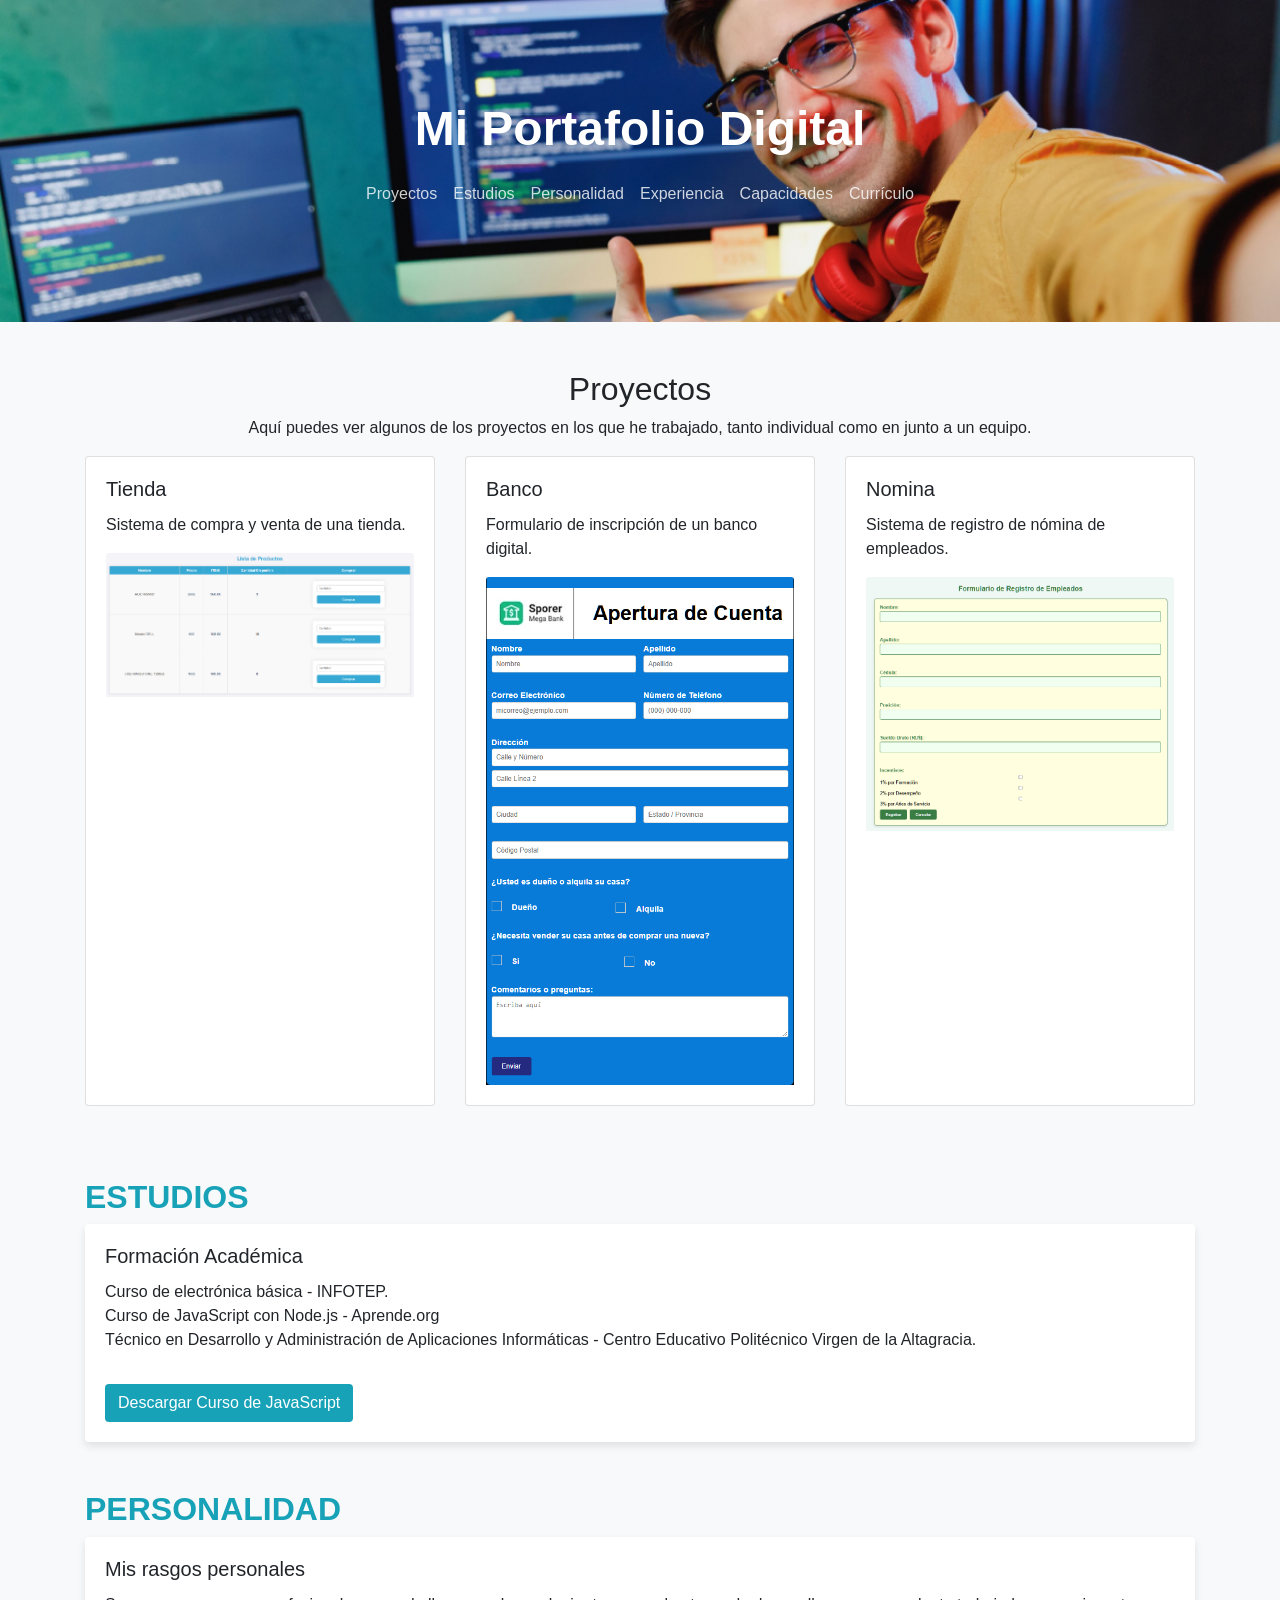
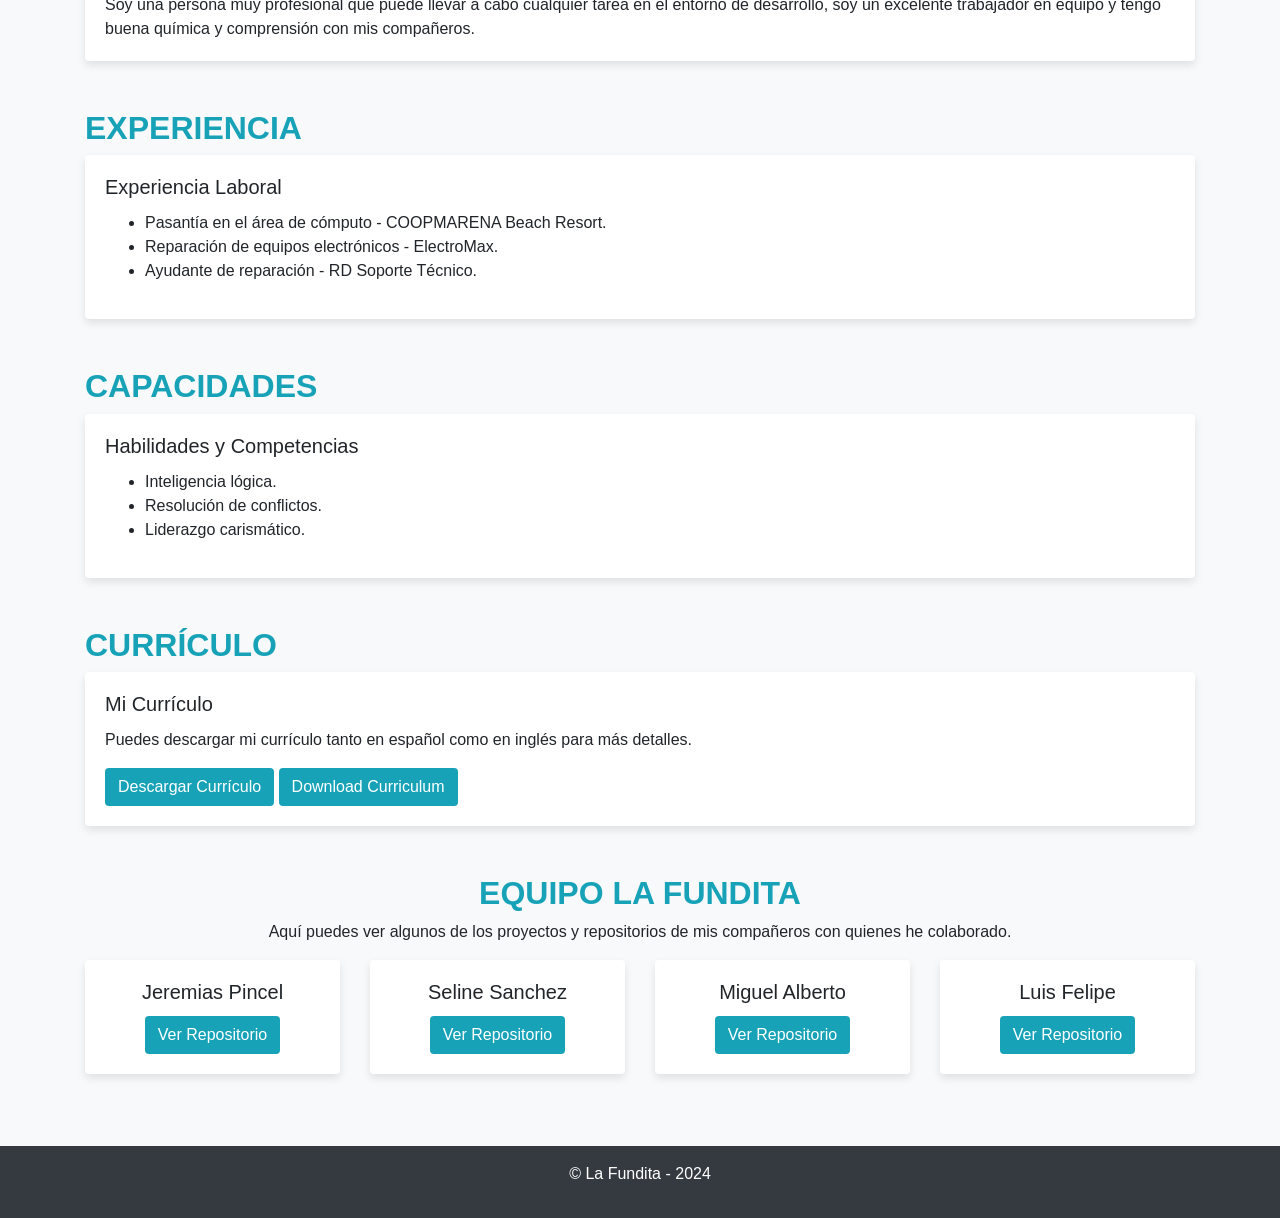
==== index.html @ 9938d166 "Formato cambiado" ====
<!DOCTYPE html>
<html lang="es">
<head>
    <meta charset="UTF-8">
    <meta name="viewport" content="width=device-width, initial-scale=1.0">
    <title>Portafolio Digital</title>
    <!-- Bootstrap CSS -->
    <link href="https://stackpath.bootstrapcdn.com/bootstrap/4.5.2/css/bootstrap.min.css" rel="stylesheet">
    <style>
        body {
            background-color: #f8f9fa;
        }
        .section-header {
            color: #17a2b8;
            text-transform: uppercase;
            font-weight: bold;
        }
        .card-section {
            box-shadow: 0 4px 8px rgba(0, 0, 0, 0.1);
            transition: transform 0.3s;
            border: none;
        }
        .card-section:hover {
            transform: scale(1.05);
        }
        .btn-download {
            color: white;
            background-color: #17a2b8;
        }
        .navbar-dark .navbar-nav .nav-link {
            color: rgba(255,255,255,.8);
            transition: color 0.2s;
        }
        .navbar-dark .navbar-nav .nav-link:hover {
            color: white;
        }

        .header-banner {
            background-image: url('Shutterstock_2161048459.jpg');
            background-size: cover;
            background-position: center;
            color: white;
            text-align: center;
            padding: 100px 0;
        }
        .header-banner h1 {
            font-size: 3rem;
            font-weight: bold;
        }
    </style>
</head>
<body>
    <!-- Cabecera con banner de fondo -->
    <header class="header-banner">
        <h1>Mi Portafolio Digital</h1>
        <nav class="navbar navbar-expand-lg navbar-dark">
            <div class="container">
                <button class="navbar-toggler" type="button" data-toggle="collapse" data-target="#navbarNav" aria-controls="navbarNav" aria-expanded="false" aria-label="Toggle navigation">
                    <span class="navbar-toggler-icon"></span>
                </button>
                <div class="collapse navbar-collapse" id="navbarNav">
                    <ul class="navbar-nav mx-auto">
                        <li class="nav-item"><a class="nav-link" href="#proyectos">Proyectos</a></li>
                        <li class="nav-item"><a class="nav-link" href="#estudios">Estudios</a></li>
                        <li class="nav-item"><a class="nav-link" href="#personalidad">Personalidad</a></li>
                        <li class="nav-item"><a class="nav-link" href="#experiencia">Experiencia</a></li>
                        <li class="nav-item"><a class="nav-link" href="#capacidades">Capacidades</a></li>
                        <li class="nav-item"><a class="nav-link" href="#curriculo">Currículo</a></li>
                    </ul>
                </div>
            </div>
        </nav>
    </header>

    <main class="container my-5">
        <!-- Proyectos -->
        <section id="proyectos" class="mb-5">
            <h2 class="text-center">Proyectos</h2>
            <p class="text-center">Aquí puedes ver algunos de los proyectos en los que he trabajado, tanto individual como en junto a un equipo.</p>
            <div class="row">
                <!-- Proyecto 1 -->
                <div class="col-md-4 mb-4">
                    <div class="card h-100">
                        <div class="card-body">
                            <h5 class="card-title">Tienda</h5>
                            <p class="card-text">Sistema de compra y venta de una tienda.</p>
                            <img src="Tienda.png" class="card-img-top" alt="Proyecto 1">
                        </div>
                    </div>
                </div>
                <!-- Proyecto 2 -->
                <div class="col-md-4 mb-4">
                    <div class="card h-100">
                        <div class="card-body">
                            <h5 class="card-title">Banco</h5>
                            <p class="card-text">Formulario de inscripción de un banco digital.</p>
                            <img src="Banco.png" class="card-img-top" alt="Proyecto 2">
                        </div>
                    </div>
                </div>
                <!-- Proyecto 3 -->
                <div class="col-md-4 mb-4">
                    <div class="card h-100">
                        <div class="card-body">
                            <h5 class="card-title">Nomina</h5>
                            <p class="card-text">Sistema de registro de nómina de empleados.</p>
                            <img src="Nomina.png" class="card-img-top" alt="Proyecto 3">
                        </div>
                    </div>
                </div>
            </div>
        </section>

        <!-- Estudios -->
        <section id="estudios" class="mb-5">
            <h2 class="section-header">Estudios</h2>
            <div class="card card-section mb-4">
                <div class="card-body">
                    <h5 class="card-title">Formación Académica</h5>
                    <ul class="list-unstyled">
                        <li><i class="fas fa-check-circle text-info"></i> Curso de electrónica básica - INFOTEP.</li>
                        <li><i class="fas fa-check-circle text-info"></i> Curso de JavaScript con Node.js - Aprende.org</li>
                        <li><i class="fas fa-check-circle text-info"></i> Técnico en Desarrollo y Administración de Aplicaciones Informáticas - Centro Educativo Politécnico Virgen de la Altagracia.</li>
                    </ul>
                    <a href="ab9d517b-6825-43b8-88dd-dc05dd70c2e0_certificado (1)_page-0001.jpg" download class="btn btn-download mt-3">Descargar Curso de JavaScript</a>
                </div>
            </div>
        </section>

        <!-- Personalidad -->
        <section id="personalidad" class="mb-5">
            <h2 class="section-header">Personalidad</h2>
            <div class="card card-section mb-4">
                <div class="card-body">
                    <h5 class="card-title">Mis rasgos personales</h5>
                    <p class="card-text">Soy una persona muy profesional que puede llevar a cabo cualquier tarea en el entorno de desarrollo,
                        soy un excelente trabajador en equipo y tengo buena química y comprensión con mis compañeros.</p>
                </div>
            </div>
        </section>

        <!-- Experiencia -->
        <section id="experiencia" class="mb-5">
            <h2 class="section-header">Experiencia</h2>
            <div class="card card-section mb-4">
                <div class="card-body">
                    <h5 class="card-title">Experiencia Laboral</h5>
                    <ul>
                        <li><i class="fas fa-check-circle text-info"></i> Pasantía en el área de cómputo - COOPMARENA Beach Resort.</li>
                        <li><i class="fas fa-check-circle text-info"></i> Reparación de equipos electrónicos - ElectroMax.</li>
                        <li><i class="fas fa-check-circle text-info"></i> Ayudante de reparación - RD Soporte Técnico.</li>
                    </ul>
                </div>
            </div>
        </section>

        <!-- Capacidades -->
        <section id="capacidades" class="mb-5">
            <h2 class="section-header">Capacidades</h2>
            <div class="card card-section mb-4">
                <div class="card-body">
                    <h5 class="card-title">Habilidades y Competencias</h5>
                    <ul>
                        <li><i class="fas fa-check-circle text-info"></i> Inteligencia lógica.</li>
                        <li><i class="fas fa-check-circle text-info"></i> Resolución de conflictos.</li>
                        <li><i class="fas fa-check-circle text-info"></i> Liderazgo carismático.</li>
                    </ul>
                </div>
            </div>
        </section>

        <!-- Currículo -->
        <section id="curriculo" class="mb-5">
            <h2 class="section-header">Currículo</h2>
            <div class="card card-section mb-4">
                <div class="card-body">
                    <h5 class="card-title">Mi Currículo</h5>
                    <p class="card-text">Puedes descargar mi currículo tanto en español como en inglés para más detalles.</p>
                    <a href="Curriculo.png" download class="btn btn-download">Descargar Currículo</a>
                    <a href="Curriculum.png" download class="btn btn-download">Download Curriculum</a>
                </div>
            </div>

        </section>
                <!-- Nueva sección: Colaboraciones -->
                <section id="colaboraciones" class="mb-5">
                    <h2 class="section-header text-center">Equipo La Fundita</h2>
                    <p class="text-center">Aquí puedes ver algunos de los proyectos y repositorios de mis compañeros con quienes he colaborado.</p>
                    <div class="row">
                        <!-- Colaborador 1 -->
                        <div class="col-md-3 mb-4">
                            <div class="card card-section h-100">
                                <div class="card-body text-center">
                                    <h5 class="card-title">Jeremias Pincel</h5>
                                    <a href="https://github.com/Jerex17/Portafolio" class="btn btn-download" target="_blank">Ver Repositorio</a>
                                </div>
                            </div>
                        </div>
                        <!-- Colaborador 2 -->
                        <div class="col-md-3 mb-4">
                            <div class="card card-section h-100">
                                <div class="card-body text-center">
                                    <h5 class="card-title">Seline Sanchez</h5>
                                    <a href="https://github.com/selinesd/PortafolioSeli" class="btn btn-download" target="_blank">Ver Repositorio</a>
                                </div>
                            </div>
                        </div>
                        <!-- Colaborador 3 -->
                        <div class="col-md-3 mb-4">
                            <div class="card card-section h-100">
                                <div class="card-body text-center">
                                    <h5 class="card-title">Miguel Alberto</h5>
                                    <a href="https://github.com/Miguelon574/Portafolio" class="btn btn-download" target="_blank">Ver Repositorio</a>
                                </div>
                            </div>
                        </div>
                        <!-- Colaborador 4 -->
                        <div class="col-md-3 mb-4">
                            <div class="card card-section h-100">
                                <div class="card-body text-center">
                                    <h5 class="card-title">Luis Felipe</h5>
                                    <a href="https://github.com/Felplex01/PortafolioLuis.git" class="btn btn-download" target="_blank">Ver Repositorio</a>
                                </div>
                            </div>
                        </div>
                    </div>
                </section>
    </main>

    <footer class="bg-dark text-white text-center py-3">
        <p>&copy; La Fundita - 2024</p>
    </footer>

    <!-- Bootstrap JS y jQuery -->
    <script src="https://code.jquery.com/jquery-3.5.1.min.js"></script>
    <script src="https://stackpath.bootstrapcdn.com/bootstrap/4.5.2/js/bootstrap.bundle.min.js"></script>
</body>
</html>
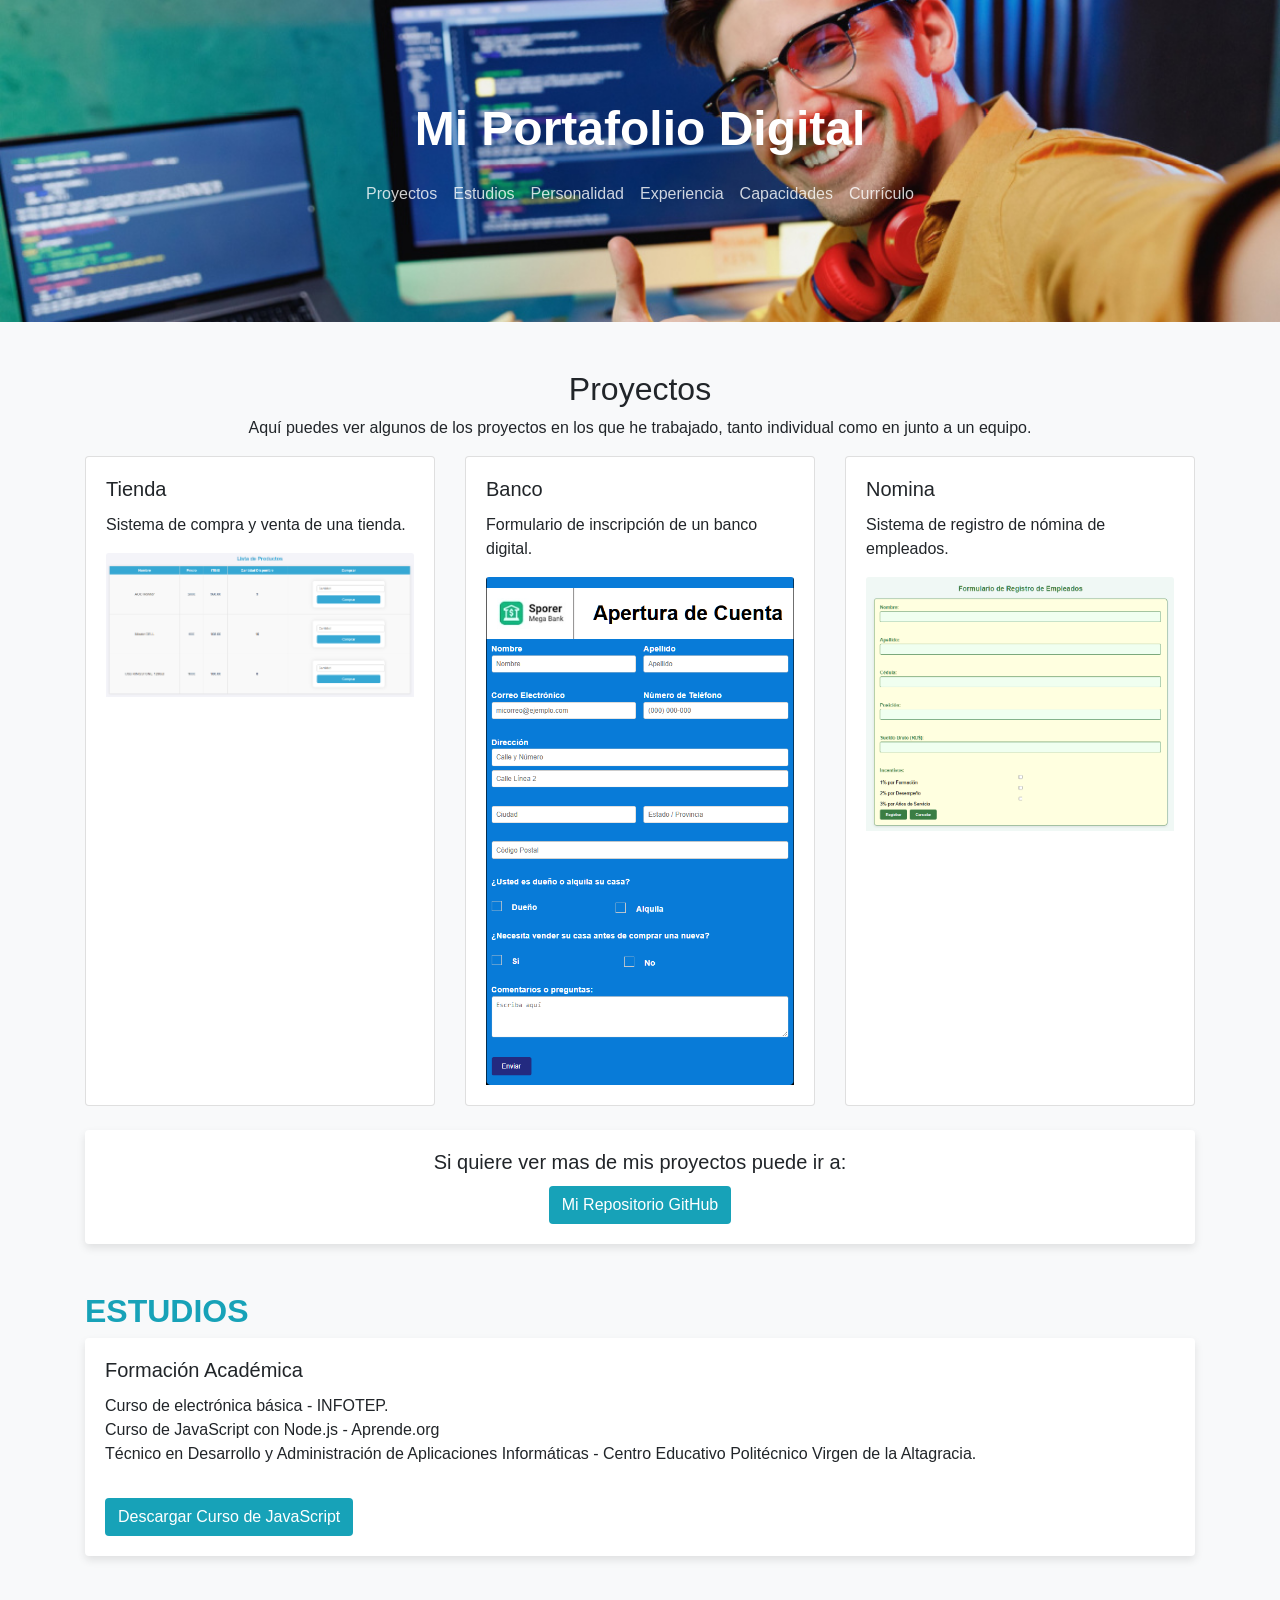
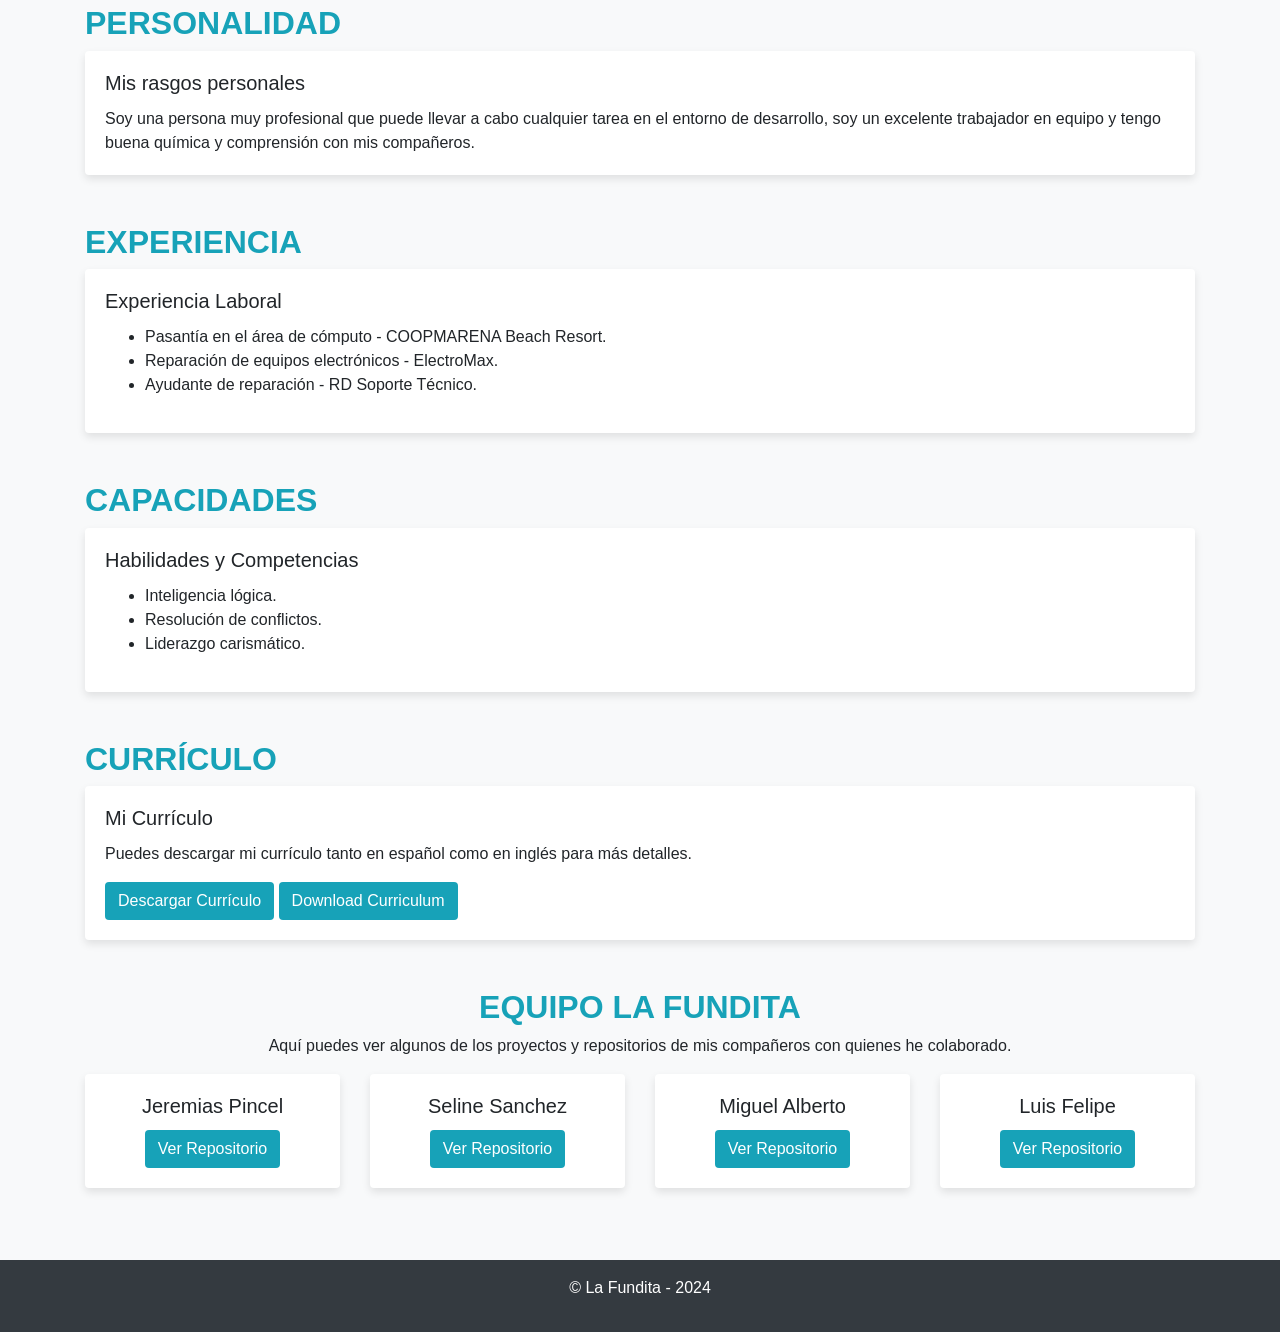
==== commit d3d54983: "Proyetos" ====
--- a/index.html
+++ b/index.html
@@ -109,6 +109,16 @@
                     </div>
                 </div>
             </div>
+            <div class="col-md-15 mb-4">
+                <div class="card card-section h-100">
+                    <div class="card-body text-center">
+                        <h5 class="card-title">Si quiere ver mas de mis proyectos puede ir a:</h5>
+                        <a href="https://github.com/ZetitaDev/Proyetos" class="btn btn-download" target="_blank">Mi Repositorio GitHub</a>
+                    </div>
+                </div>
+            </div>
+        </div>
+
         </section>
 
         <!-- Estudios -->
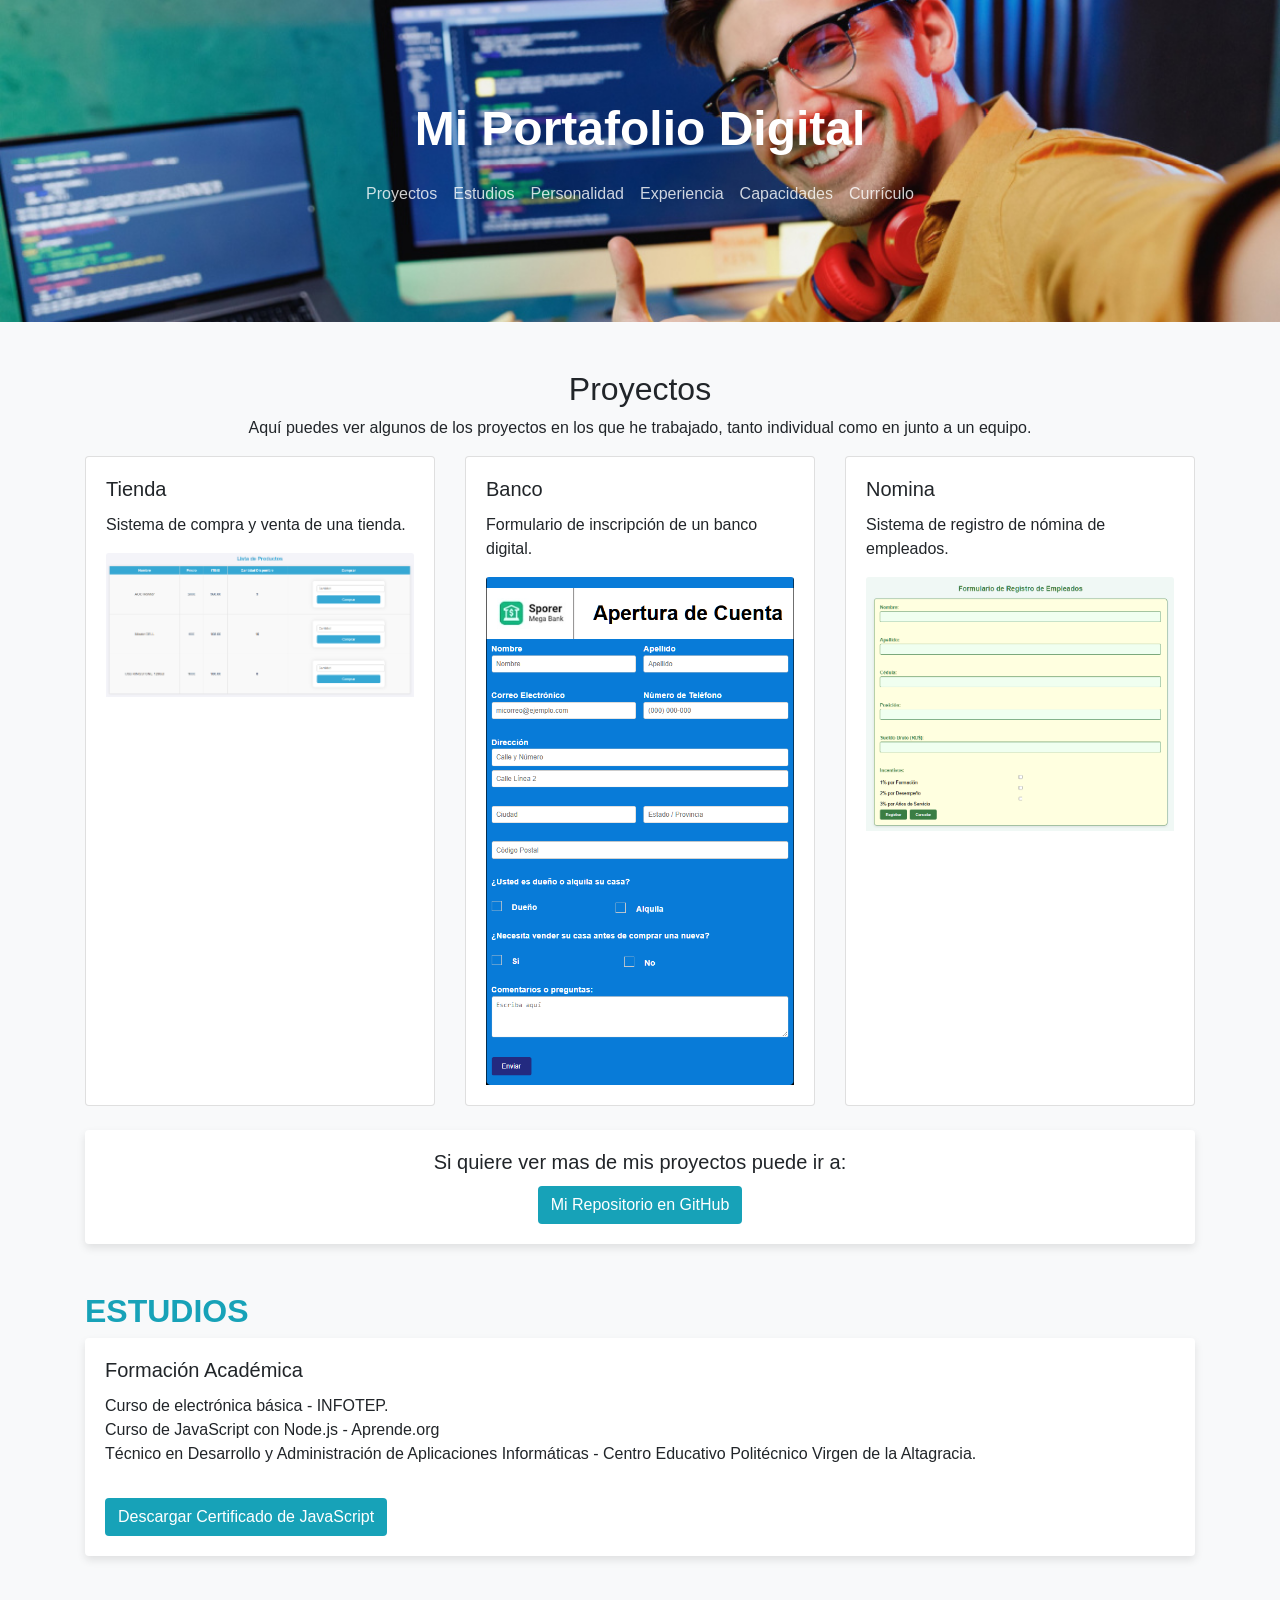
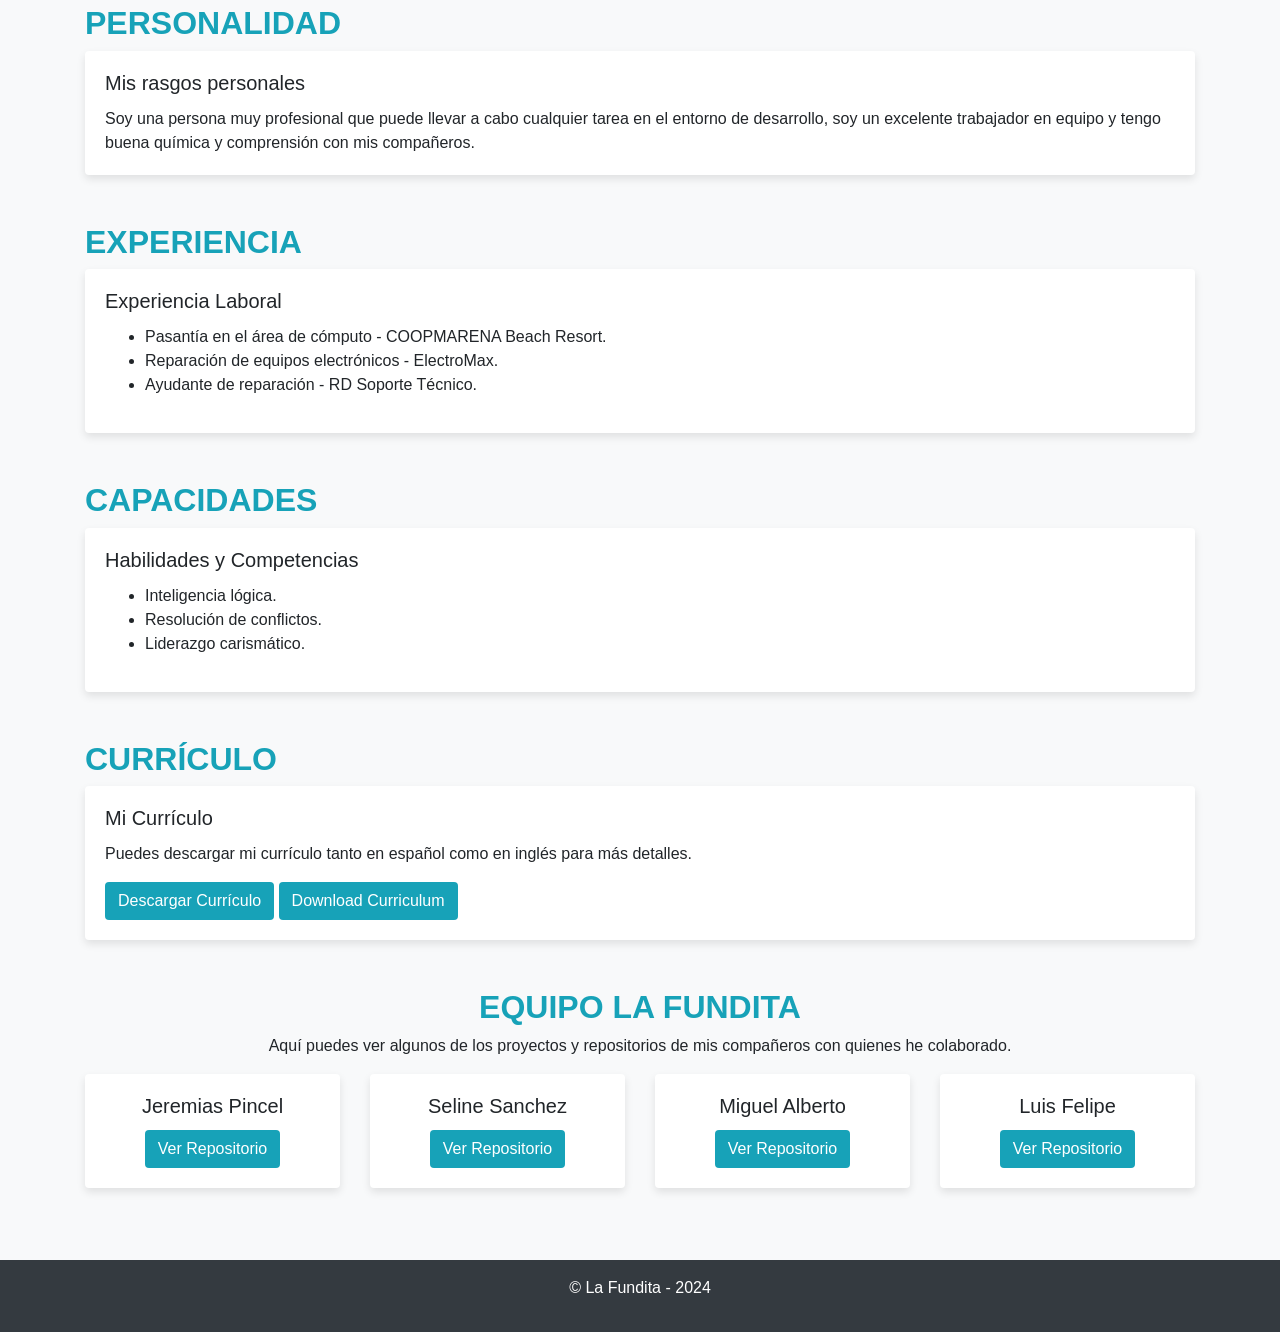
==== commit 343772f8: "Pagina corregida" ====
--- a/index.html
+++ b/index.html
@@ -113,7 +113,7 @@
                 <div class="card card-section h-100">
                     <div class="card-body text-center">
                         <h5 class="card-title">Si quiere ver mas de mis proyectos puede ir a:</h5>
-                        <a href="https://github.com/ZetitaDev/Proyetos" class="btn btn-download" target="_blank">Mi Repositorio GitHub</a>
+                        <a href="https://github.com/ZetitaDev/Proyetos" class="btn btn-download" target="_blank">Mi Repositorio en GitHub</a>
                     </div>
                 </div>
             </div>
@@ -132,7 +132,7 @@
                         <li><i class="fas fa-check-circle text-info"></i> Curso de JavaScript con Node.js - Aprende.org</li>
                         <li><i class="fas fa-check-circle text-info"></i> Técnico en Desarrollo y Administración de Aplicaciones Informáticas - Centro Educativo Politécnico Virgen de la Altagracia.</li>
                     </ul>
-                    <a href="ab9d517b-6825-43b8-88dd-dc05dd70c2e0_certificado (1)_page-0001.jpg" download class="btn btn-download mt-3">Descargar Curso de JavaScript</a>
+                    <a href="ab9d517b-6825-43b8-88dd-dc05dd70c2e0_certificado (1)_page-0001.jpg" download class="btn btn-download mt-3">Descargar Certificado de JavaScript</a>
                 </div>
             </div>
         </section>
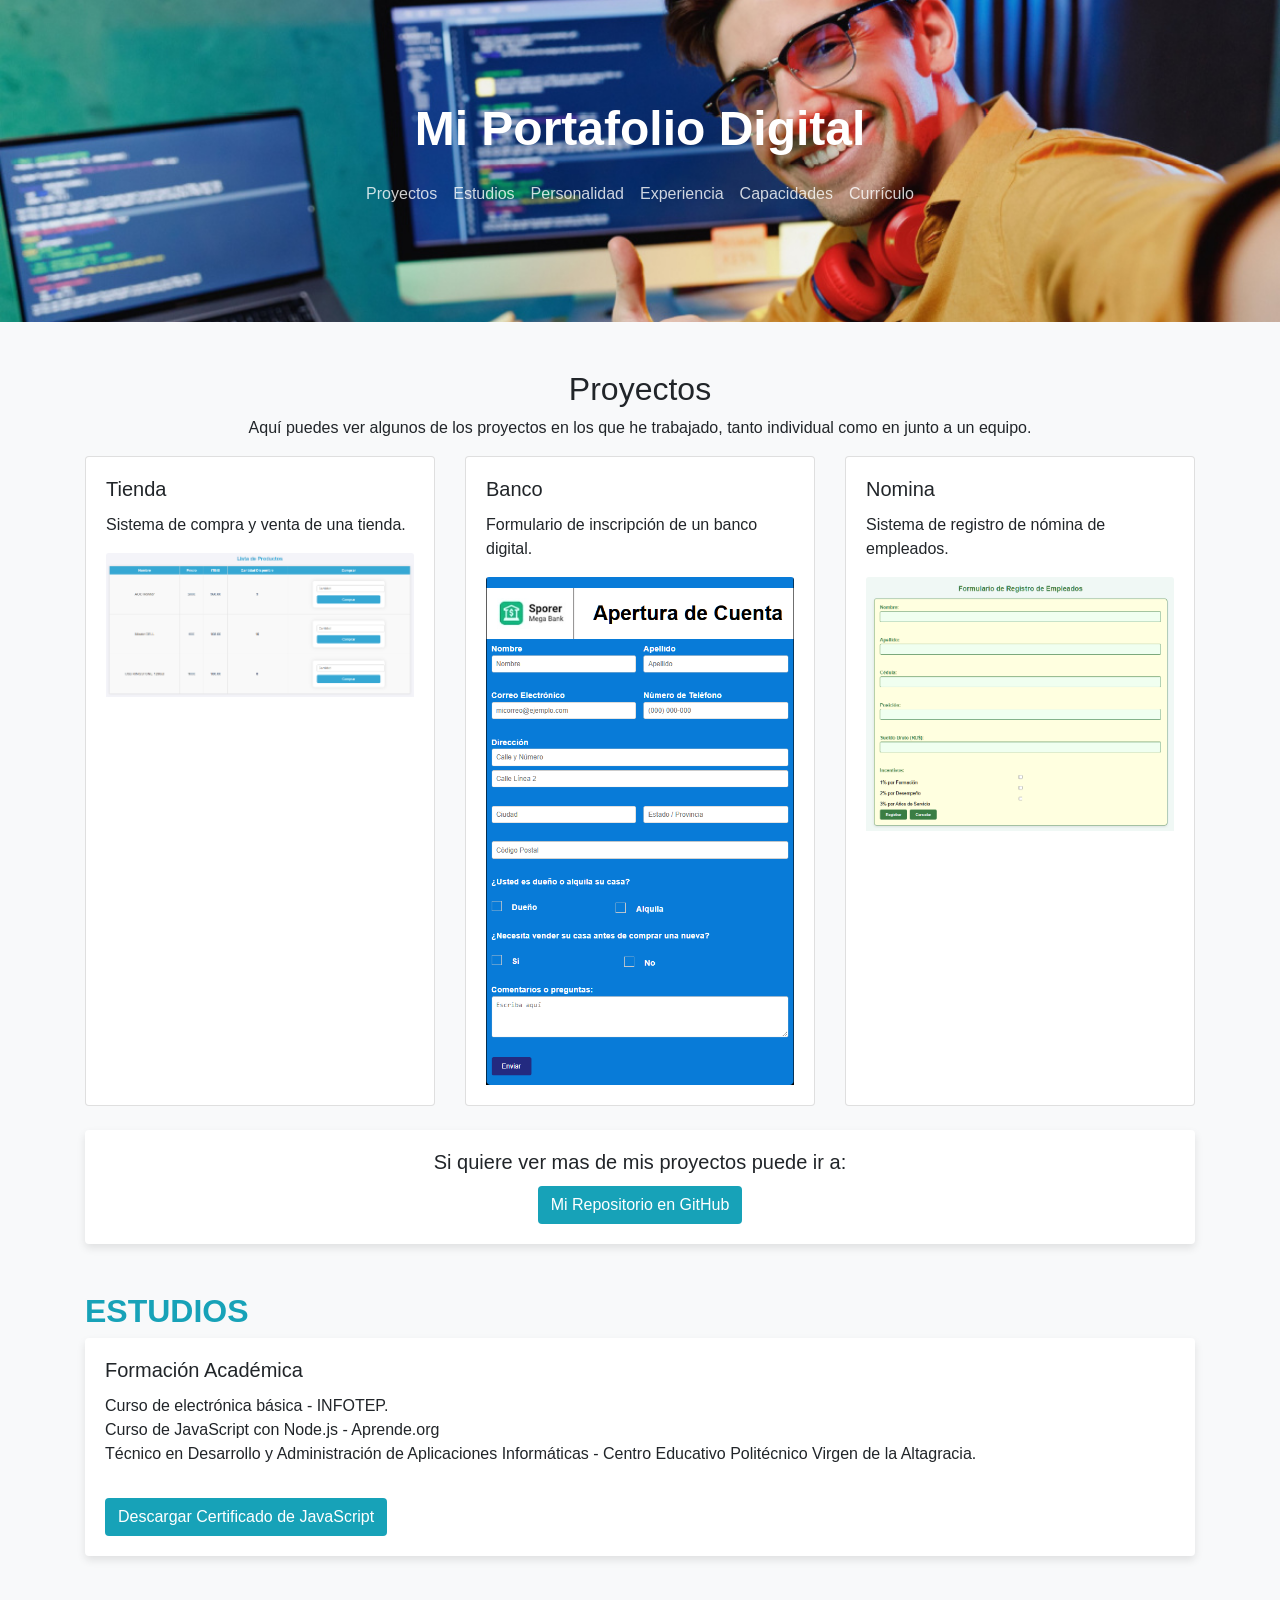
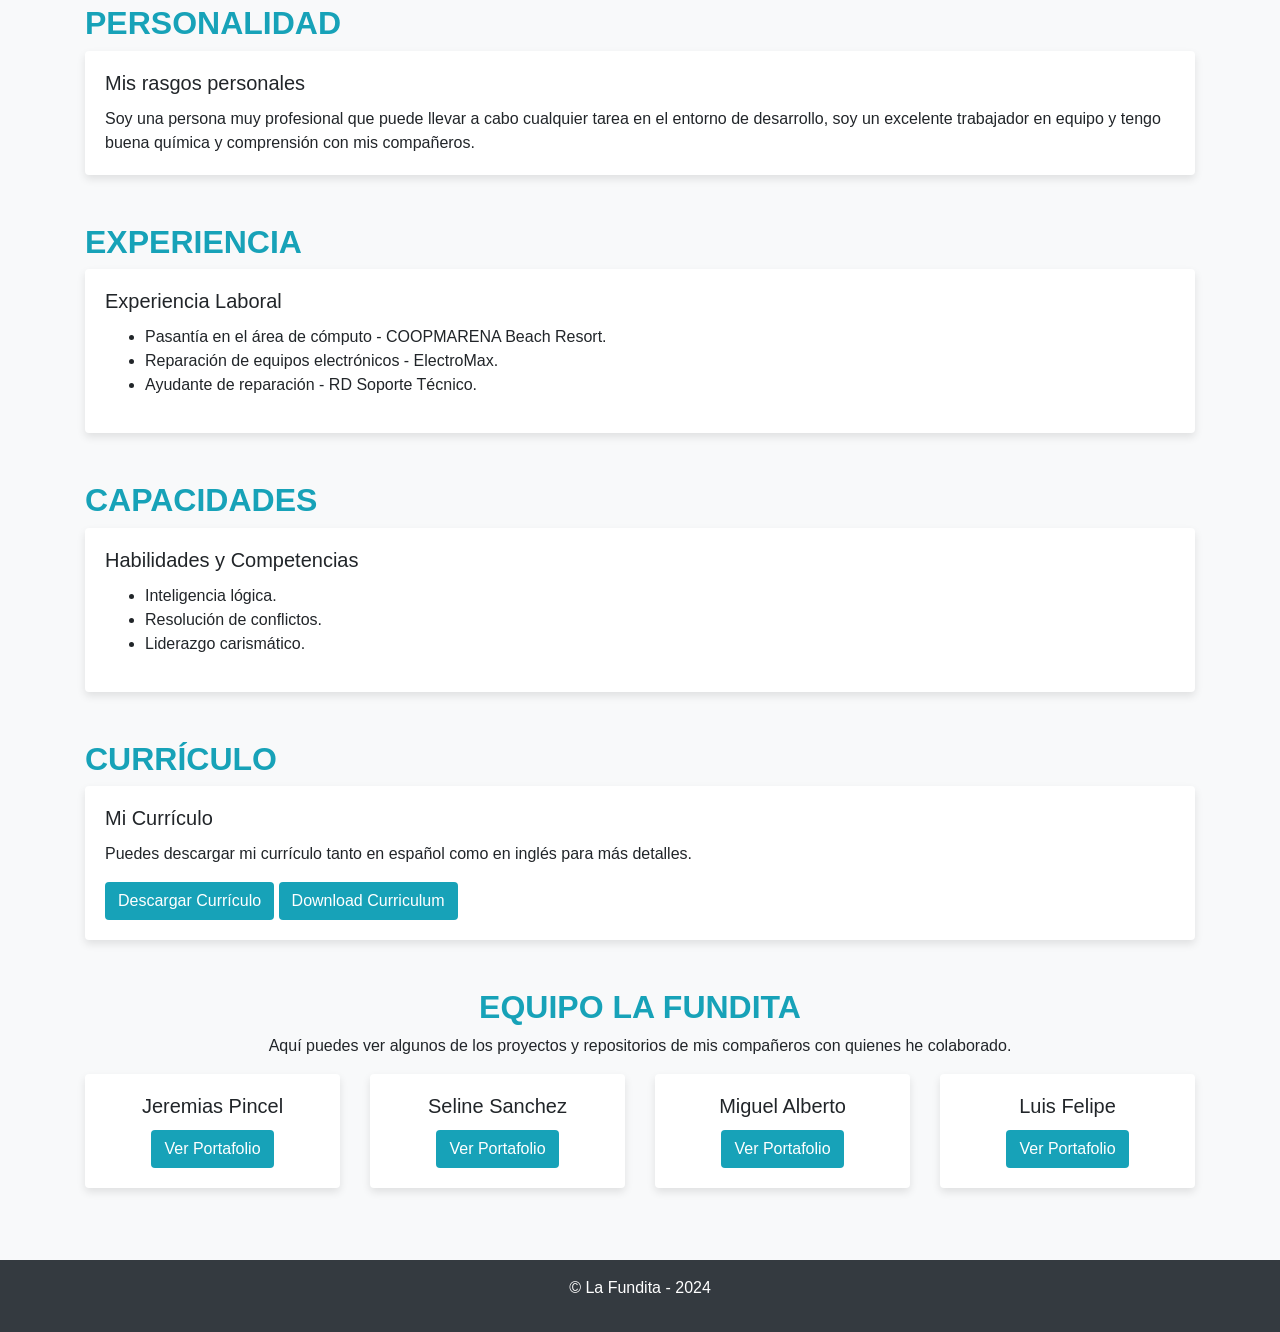
==== commit 053d4cc9: "Colaboradores Portafolios" ====
--- a/index.html
+++ b/index.html
@@ -202,7 +202,7 @@
                             <div class="card card-section h-100">
                                 <div class="card-body text-center">
                                     <h5 class="card-title">Jeremias Pincel</h5>
-                                    <a href="https://github.com/Jerex17/Portafolio" class="btn btn-download" target="_blank">Ver Repositorio</a>
+                                    <a href="https://jerex17.github.io/Portafolio/" class="btn btn-download" target="_blank">Ver Portafolio</a>
                                 </div>
                             </div>
                         </div>
@@ -211,7 +211,7 @@
                             <div class="card card-section h-100">
                                 <div class="card-body text-center">
                                     <h5 class="card-title">Seline Sanchez</h5>
-                                    <a href="https://github.com/selinesd/PortafolioSeli" class="btn btn-download" target="_blank">Ver Repositorio</a>
+                                    <a href="https://github.com/selinesd/PortafolioSeli" class="btn btn-download" target="_blank">Ver Portafolio</a>
                                 </div>
                             </div>
                         </div>
@@ -220,7 +220,7 @@
                             <div class="card card-section h-100">
                                 <div class="card-body text-center">
                                     <h5 class="card-title">Miguel Alberto</h5>
-                                    <a href="https://github.com/Miguelon574/Portafolio" class="btn btn-download" target="_blank">Ver Repositorio</a>
+                                    <a href="https://github.com/Miguelon574/Portafolio" class="btn btn-download" target="_blank">Ver Portafolio</a>
                                 </div>
                             </div>
                         </div>
@@ -229,7 +229,7 @@
                             <div class="card card-section h-100">
                                 <div class="card-body text-center">
                                     <h5 class="card-title">Luis Felipe</h5>
-                                    <a href="https://github.com/Felplex01/PortafolioLuis.git" class="btn btn-download" target="_blank">Ver Repositorio</a>
+                                    <a href="https://github.com/Felplex01/PortafolioLuis.git" class="btn btn-download" target="_blank">Ver Portafolio</a>
                                 </div>
                             </div>
                         </div>
